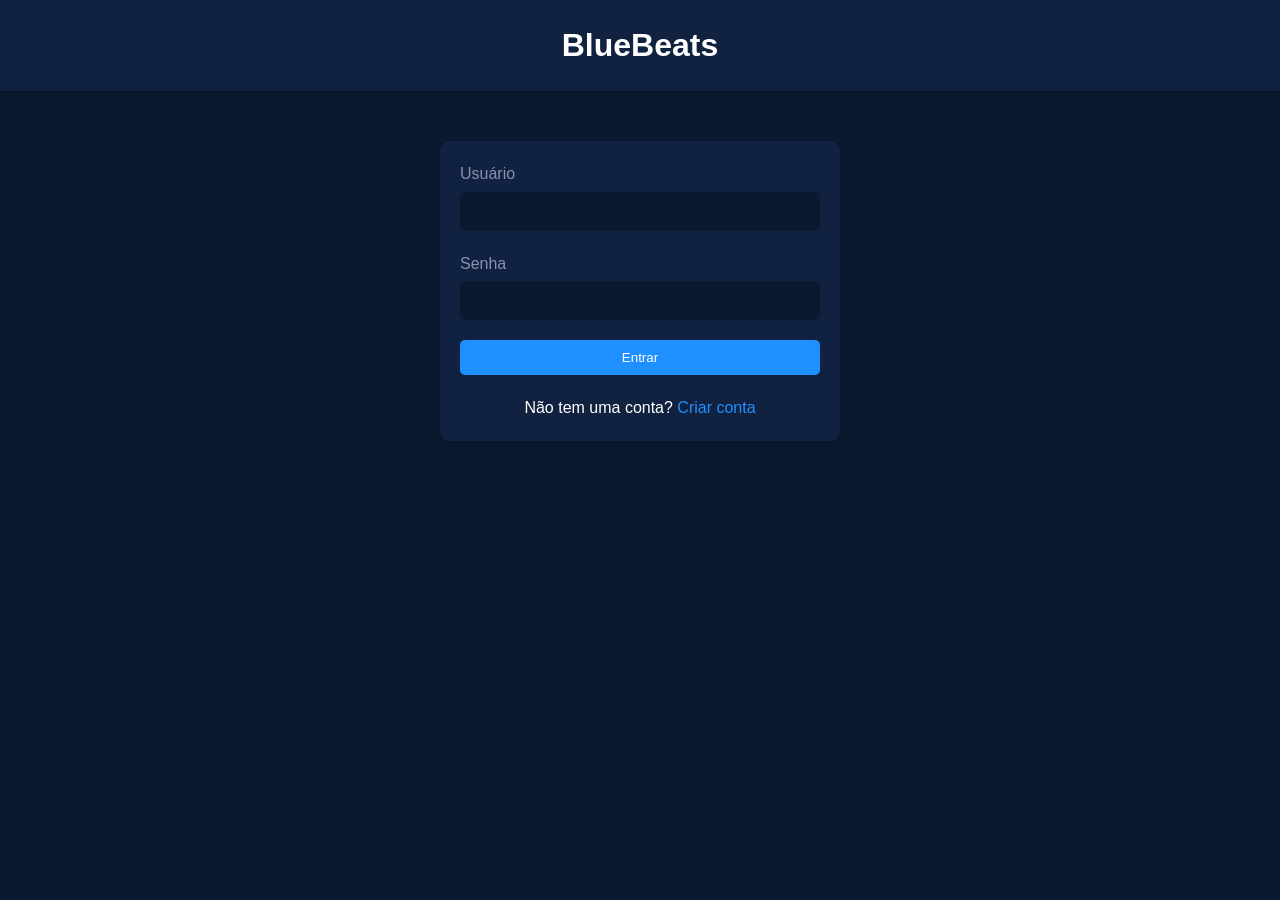
==== home.html @ 4619ad99 "Implementação do BlueBeats com sistema de login e recomendações" ====
<!DOCTYPE html>
<html lang="pt-br">
<head>
    <meta charset="UTF-8">
    <meta name="viewport" content="width=device-width, initial-scale=1.0">
    <title>BlueBeats - Home</title>
    <link rel="stylesheet" href="css/style.css">
</head>
<body>
    <!-- Header com o logo e barra de pesquisa -->
    <header class="header">
        <h1>BlueBeats</h1>
        <div style="max-width: 600px; margin: 20px auto;">
            <input type="text" class="search-bar" placeholder="Buscar músicas...">
        </div>
    </header>

    <!-- Área principal com as recomendações -->
    <main style="padding: 20px; max-width: 1200px; margin: 0 auto;">
        <section>
            <h2>Recomendados para você</h2>
            <div id="recomendacoes" class="lista-de-musicas">
                <!-- Cards de música serão inseridos aqui -->
            </div>
        </section>

        <section style="margin-top: 40px;">
            <h2>Sua Playlist</h2>
            <div id="playlist" class="lista-de-musicas">
                <!-- Músicas salvas serão inseridas aqui -->
            </div>
        </section>
    </main>

    <!-- Script da página home -->
    <script src="scripts/app.js"></script>
</body>
</html>
---- css/style.css ----
/* Variáveis de cores do tema BlueBeats */
:root {
    /* Cores principais do tema */
    --primary-dark: #0a192f;    /* Azul escuro principal */
    --primary-medium: #112240;  /* Azul médio para fundos */
    --primary-light: #1e90ff;   /* Azul claro para destaques */
    
    /* Cores complementares */
    --text-primary: #ffffff;    /* Texto principal */
    --text-secondary: #8892b0;  /* Texto secundário */
    --background: var(--primary-dark);
    --card-background: var(--primary-medium);
}

/* Reset básico */
* {
    margin: 0;
    padding: 0;
    box-sizing: border-box;
}

/* Estilos gerais */
body {
    font-family: -apple-system, BlinkMacSystemFont, 'Segoe UI', Roboto, Oxygen, Ubuntu, Cantarell, 'Open Sans', 'Helvetica Neue', sans-serif;
    background-color: var(--background);
    color: var(--text-primary);
    line-height: 1.6;
    min-height: 100vh;
}

/* Container central para formulários */
.container {
    max-width: 400px;
    margin: 50px auto;
    padding: 20px;
    background-color: var(--card-background);
    border-radius: 10px;
    box-shadow: 0 4px 6px rgba(0, 0, 0, 0.1);
}

/* Estilos dos formulários */
.form-group {
    margin-bottom: 20px;
}

.form-group label {
    display: block;
    margin-bottom: 5px;
    color: var(--text-secondary);
}

.form-group input {
    width: 100%;
    padding: 10px;
    border: 2px solid transparent;
    border-radius: 5px;
    background-color: var(--primary-dark);
    color: var(--text-primary);
    transition: all 0.3s ease;
}

.form-group input:focus {
    outline: none;
    border-color: var(--primary-light);
}

/* Botões */
.btn {
    display: inline-block;
    padding: 10px 20px;
    background-color: var(--primary-light);
    color: white;
    border: none;
    border-radius: 5px;
    cursor: pointer;
    transition: all 0.3s ease;
    text-decoration: none;
    text-align: center;
}

.btn:hover {
    background-color: #1a75ff;
    transform: translateY(-2px);
}

.btn-block {
    display: block;
    width: 100%;
}

/* Links */
.link {
    color: var(--primary-light);
    text-decoration: none;
    transition: color 0.3s ease;
}

.link:hover {
    color: #1a75ff;
}

/* Header */
.header {
    background-color: var(--card-background);
    padding: 20px;
    text-align: center;
    box-shadow: 0 2px 4px rgba(0, 0, 0, 0.1);
}

/* Checkbox personalizado para o questionário */
.checkbox-group {
    margin: 10px 0;
}

.checkbox-group label {
    display: flex;
    align-items: center;
    cursor: pointer;
}

.checkbox-group input[type="checkbox"] {
    width: auto;
    margin-right: 10px;
}

/* Barra de pesquisa */
.search-bar {
    width: 100%;
    padding: 10px;
    border: 2px solid var(--primary-medium);
    border-radius: 20px;
    background-color: var(--primary-dark);
    color: var(--text-primary);
    margin: 20px 0;
}

.search-bar:focus {
    outline: none;
    border-color: var(--primary-light);
}
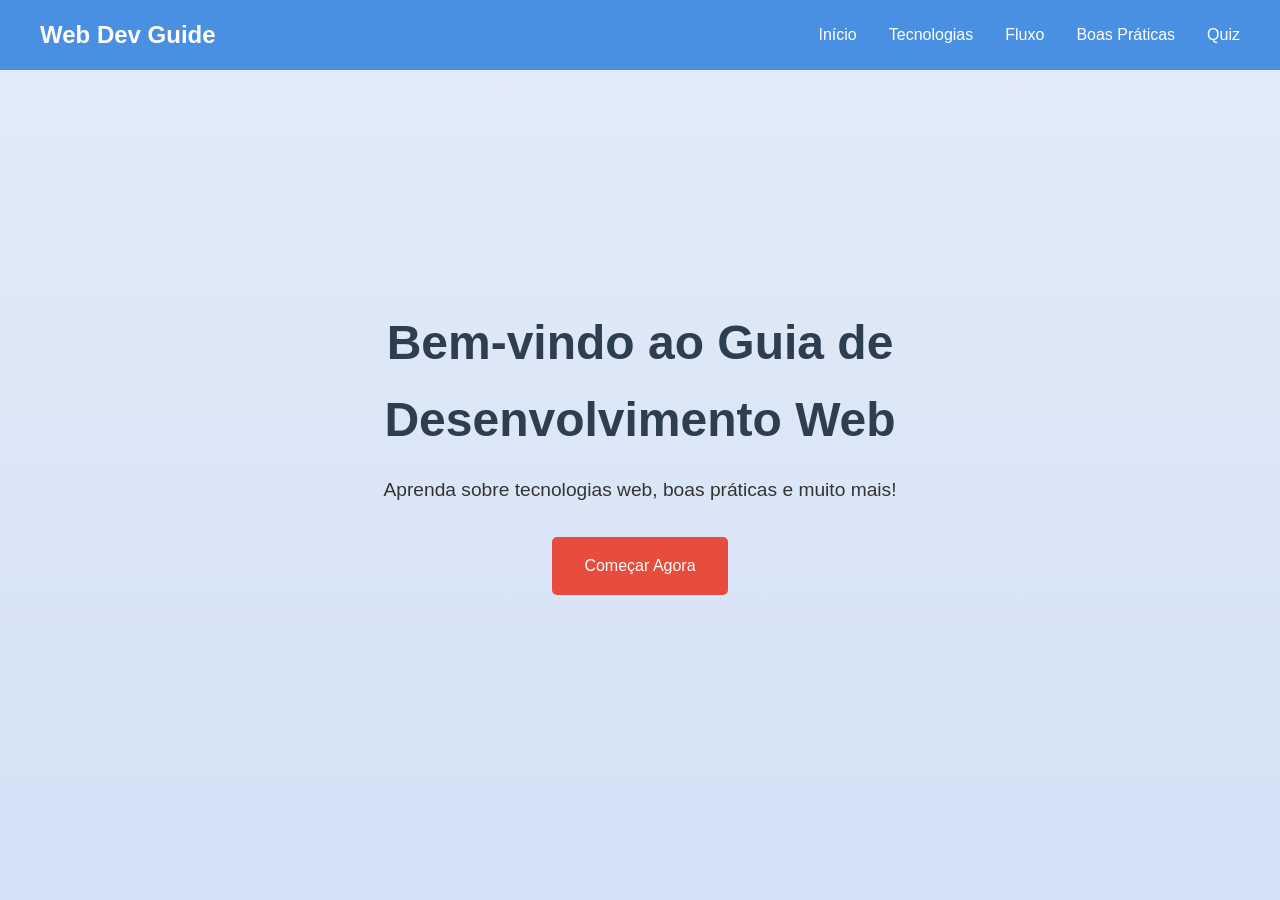
==== commit 11a72945: "Adiciona player de música com animação" ====
--- a/home.html
+++ b/home.html
@@ -5,6 +5,7 @@
     <meta name="viewport" content="width=device-width, initial-scale=1.0">
     <title>BlueBeats - Home</title>
     <link rel="stylesheet" href="css/style.css">
+    <link rel="stylesheet" href="css/player.css">
 </head>
 <body>
     <!-- Header com o logo e barra de pesquisa -->
--- a/css/style.css
+++ b/css/style.css
@@ -1,140 +1,115 @@
-/* Variáveis de cores do tema BlueBeats */
+/* Estilos gerais */
 :root {
-    /* Cores principais do tema */
-    --primary-dark: #0a192f;    /* Azul escuro principal */
-    --primary-medium: #112240;  /* Azul médio para fundos */
-    --primary-light: #1e90ff;   /* Azul claro para destaques */
-    
-    /* Cores complementares */
-    --text-primary: #ffffff;    /* Texto principal */
-    --text-secondary: #8892b0;  /* Texto secundário */
-    --background: var(--primary-dark);
-    --card-background: var(--primary-medium);
+    --primary-color: #4a90e2;
+    --secondary-color: #2c3e50;
+    --accent-color: #e74c3c;
+    --text-color: #333;
+    --background-color: #f5f6fa;
 }
 
-/* Reset básico */
 * {
     margin: 0;
     padding: 0;
     box-sizing: border-box;
 }
 
-/* Estilos gerais */
 body {
-    font-family: -apple-system, BlinkMacSystemFont, 'Segoe UI', Roboto, Oxygen, Ubuntu, Cantarell, 'Open Sans', 'Helvetica Neue', sans-serif;
-    background-color: var(--background);
-    color: var(--text-primary);
+    font-family: 'Segoe UI', Tahoma, Geneva, Verdana, sans-serif;
     line-height: 1.6;
-    min-height: 100vh;
+    color: var(--text-color);
+    background-color: var(--background-color);
 }
 
-/* Container central para formulários */
-.container {
-    max-width: 400px;
-    margin: 50px auto;
-    padding: 20px;
-    background-color: var(--card-background);
-    border-radius: 10px;
-    box-shadow: 0 4px 6px rgba(0, 0, 0, 0.1);
+/* Header */
+header {
+    background-color: var(--primary-color);
+    color: white;
+    padding: 1rem;
+    position: fixed;
+    width: 100%;
+    top: 0;
+    z-index: 1000;
 }
 
-/* Estilos dos formulários */
-.form-group {
-    margin-bottom: 20px;
+nav {
+    display: flex;
+    justify-content: space-between;
+    align-items: center;
+    max-width: 1200px;
+    margin: 0 auto;
 }
 
-.form-group label {
-    display: block;
-    margin-bottom: 5px;
-    color: var(--text-secondary);
+.logo {
+    font-size: 1.5rem;
+    font-weight: bold;
 }
 
-.form-group input {
-    width: 100%;
-    padding: 10px;
-    border: 2px solid transparent;
-    border-radius: 5px;
-    background-color: var(--primary-dark);
-    color: var(--text-primary);
-    transition: all 0.3s ease;
+.nav-links {
+    display: flex;
+    gap: 2rem;
 }
 
-.form-group input:focus {
-    outline: none;
-    border-color: var(--primary-light);
-}
-
-/* Botões */
-.btn {
-    display: inline-block;
-    padding: 10px 20px;
-    background-color: var(--primary-light);
+.nav-links a {
     color: white;
-    border: none;
-    border-radius: 5px;
-    cursor: pointer;
-    transition: all 0.3s ease;
-    text-decoration: none;
-    text-align: center;
-}
-
-.btn:hover {
-    background-color: #1a75ff;
-    transform: translateY(-2px);
-}
-
-.btn-block {
-    display: block;
-    width: 100%;
-}
-
-/* Links */
-.link {
-    color: var(--primary-light);
     text-decoration: none;
     transition: color 0.3s ease;
 }
 
-.link:hover {
-    color: #1a75ff;
+.nav-links a:hover {
+    color: var(--accent-color);
 }
 
-/* Header */
-.header {
-    background-color: var(--card-background);
-    padding: 20px;
+/* Hero Section */
+.hero {
+    height: 100vh;
+    display: flex;
+    align-items: center;
+    justify-content: center;
     text-align: center;
-    box-shadow: 0 2px 4px rgba(0, 0, 0, 0.1);
+    padding: 0 1rem;
+    background: linear-gradient(rgba(74, 144, 226, 0.1), rgba(74, 144, 226, 0.2));
 }
 
-/* Checkbox personalizado para o questionário */
-.checkbox-group {
-    margin: 10px 0;
+.hero-content {
+    max-width: 800px;
 }
 
-.checkbox-group label {
-    display: flex;
-    align-items: center;
-    cursor: pointer;
+.hero h1 {
+    font-size: 3rem;
+    margin-bottom: 1rem;
+    color: var(--secondary-color);
 }
 
-.checkbox-group input[type="checkbox"] {
-    width: auto;
-    margin-right: 10px;
+.hero p {
+    font-size: 1.2rem;
+    margin-bottom: 2rem;
 }
 
-/* Barra de pesquisa */
-.search-bar {
-    width: 100%;
-    padding: 10px;
-    border: 2px solid var(--primary-medium);
-    border-radius: 20px;
-    background-color: var(--primary-dark);
-    color: var(--text-primary);
-    margin: 20px 0;
+.cta-button {
+    display: inline-block;
+    padding: 1rem 2rem;
+    background-color: var(--accent-color);
+    color: white;
+    text-decoration: none;
+    border-radius: 5px;
+    transition: background-color 0.3s ease;
 }
 
-.search-bar:focus {
-    outline: none;
-    border-color: var(--primary-light);
-}+.cta-button:hover {
+    background-color: #c0392b;
+}
+
+/* Responsive Design */
+@media (max-width: 768px) {
+    .nav-links {
+        display: none;
+    }
+
+    .hero h1 {
+        font-size: 2rem;
+    }
+
+    .hero p {
+        font-size: 1rem;
+    }
+}
--- a/css/player.css
+++ b/css/player.css
@@ -0,0 +1,99 @@
+/* Estilos para o Player de Música */
+.vinil-card {
+    position: relative;
+    cursor: pointer;
+    transition: transform 0.3s ease;
+}
+
+.vinil-card:hover {
+    transform: translateY(-5px);
+}
+
+.vinil-capa {
+    position: relative;
+    width: 200px;
+    height: 200px;
+    border-radius: 50%;
+    overflow: hidden;
+    box-shadow: 0 4px 10px rgba(0, 0, 0, 0.3);
+}
+
+.vinil-capa img {
+    width: 100%;
+    height: 100%;
+    object-fit: cover;
+    transition: transform 0.3s ease;
+}
+
+.vinil-capa.playing img {
+    animation: spin 4s linear infinite;
+}
+
+@keyframes spin {
+    from {
+        transform: rotate(0deg);
+    }
+    to {
+        transform: rotate(360deg);
+    }
+}
+
+.pause-icon {
+    position: absolute;
+    top: 50%;
+    left: 50%;
+    transform: translate(-50%, -50%);
+    width: 40px;
+    height: 40px;
+    background-color: rgba(0, 0, 0, 0.7);
+    border-radius: 50%;
+    display: none;
+    align-items: center;
+    justify-content: center;
+}
+
+.vinil-card.playing .pause-icon {
+    display: flex;
+}
+
+.pause-icon::before,
+.pause-icon::after {
+    content: "";
+    position: absolute;
+    width: 4px;
+    height: 15px;
+    background-color: white;
+    border-radius: 2px;
+}
+
+.pause-icon::before {
+    left: 13px;
+}
+
+.pause-icon::after {
+    right: 13px;
+}
+
+.vinil-container {
+    display: grid;
+    grid-template-columns: repeat(auto-fill, minmax(220px, 1fr));
+    gap: 30px;
+    padding: 20px;
+}
+
+.vinil-info {
+    text-align: center;
+    margin-top: 15px;
+}
+
+.vinil-info h3 {
+    margin: 0;
+    color: var(--text-primary);
+    font-size: 1.1em;
+}
+
+.vinil-info p {
+    margin: 5px 0;
+    color: var(--text-secondary);
+    font-size: 0.9em;
+}
